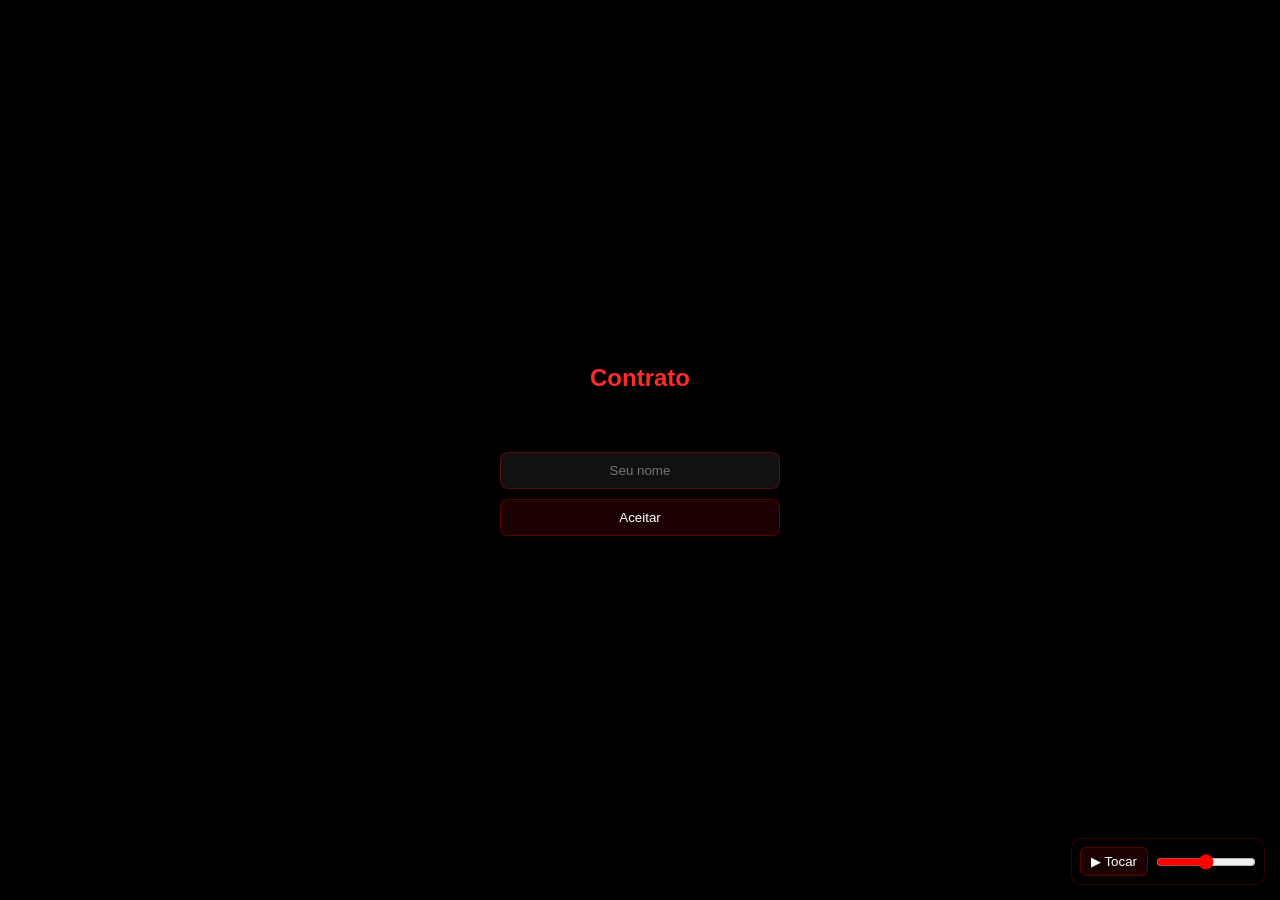
==== index.html @ 6bdeeb8d "Add files via upload" ====
<!DOCTYPE html>
<html lang="pt-br">
<head>
<meta charset="UTF-8">
<meta name="viewport" content="width=device-width, initial-scale=1.0">
<title>kazumiya</title>

<style>
*{
  margin:0;
  padding:0;
  box-sizing:border-box;
  font-family:Arial,sans-serif;
}

body{
  background: radial-gradient(circle at center, #200000 0%, #000 70%);
  color:#fff;
  display:flex;
  justify-content:center;
  align-items:center;
  height:100vh;
  overflow:hidden;
  transition:0.2s;
}

/* 🌫️ FUNDO PULSANDO */
body.pulse{
  background: radial-gradient(circle at center, #300000 0%, #000 70%);
}

/* ✨ PARTICULAS */
.particles{
  position:fixed;
  inset:0;
  pointer-events:none;
  z-index:0;
}

.particles::before,
.particles::after{
  content:"";
  position:absolute;
  width:200%;
  height:200%;
  background-image:radial-gradient(white 1px, transparent 1px);
  background-size:40px 40px;
  opacity:0.05;
  animation:move 70s linear infinite;
}

.particles::after{
  animation-duration:120s;
  opacity:0.03;
}

@keyframes move{
  from{transform:translate(0,0);}
  to{transform:translate(-200px,-200px);}
}

/* 🩸 SANGUE REALISTA */
.blood{
  position:fixed;
  inset:0;
  pointer-events:none;
  z-index:0;
}

.blood span{
  position:absolute;
  top:-80px;
  width:14px;
  height:14px;
  background:radial-gradient(circle, rgba(255,0,0,0.9), rgba(120,0,0,0.2));
  border-radius:50%;
  filter:blur(1px);
  opacity:0.8;
  animation:drip linear infinite;
}

.blood span:nth-child(1){left:12%; animation-duration:7s;}
.blood span:nth-child(2){left:28%; animation-duration:9s;}
.blood span:nth-child(3){left:45%; animation-duration:6s;}
.blood span:nth-child(4){left:62%; animation-duration:8s;}
.blood span:nth-child(5){left:80%; animation-duration:7.5s;}

@keyframes drip{
  0%{
    transform:translateY(-120px) scale(1);
    opacity:0;
  }
  10%{opacity:0.9;}
  80%{opacity:0.6;}
  100%{
    transform:translateY(120vh) scale(1.3);
    opacity:0;
  }
}

/* 🩸 VINHETA SUAVE (BORDAS SUJAS) */
body::before{
  content:"";
  position:fixed;
  inset:0;
  pointer-events:none;
  background:radial-gradient(circle at center, transparent 60%, rgba(0,0,0,0.6) 100%);
}

/* CONTRATO */
.contract-screen{
  position:fixed;
  inset:0;
  background:#000;
  display:flex;
  justify-content:center;
  align-items:center;
  z-index:10;
  text-align:center;
}

.contract-box{width:280px;}

.contract-box h2{
  color:#ff2a2a;
  margin-bottom:10px;
}

.contract-text{
  font-size:0.9rem;
  opacity:.7;
  min-height:40px;
  margin-bottom:10px;
}

.contract-box input{
  width:100%;
  padding:10px;
  background:#111;
  border:1px solid rgba(255,0,0,0.3);
  color:#fff;
  border-radius:8px;
  text-align:center;
  margin-bottom:10px;
}

.contract-box button{
  width:100%;
  padding:10px;
  background:rgba(255,0,0,0.1);
  border:1px solid rgba(255,0,0,0.3);
  color:#fff;
  border-radius:8px;
  cursor:pointer;
}

/* SITE */
.card{
  width:90%;
  max-width:380px;
  background:rgba(0,0,0,0.92);
  border:1px solid rgba(255,0,0,0.25);
  border-radius:18px;
  padding:22px;
  text-align:center;

  opacity:0;
  transform:translateY(10px);
  transition:1s;

  box-shadow:0 0 30px rgba(255,0,0,0.15);
  position:relative;
}

.card.show{
  opacity:1;
  transform:translateY(0);
}

/* AVATAR */
.avatar{
  width:110px;
  height:110px;
  border-radius:50%;
  object-fit:cover;
}

/* 👁️ OLHO */
.eye-container{
  width:45px;
  height:30px;
  margin:14px auto;
  position:relative;
  overflow:hidden;
  border-radius:50%;
  background:rgba(255,255,255,0.03);
  border:1px solid rgba(255,0,0,0.2);
}

.eye-img{
  width:160%;
  height:160%;
  object-fit:cover;
  position:absolute;
  top:-30%;
  left:-30%;
  transition:0.1s;
}

/* TEXTO */
.owner{
  margin-bottom:10px;
  opacity:0.7;
  font-size:1rem;
  letter-spacing:2px;
}

#userName{
  margin-top:10px;
  font-size:1.4rem;
}

.quote{
  margin-top:10px;
  font-size:0.9rem;
  opacity:0.7;
  font-style:italic;
  min-height:40px;
}

.links a{
  display:block;
  margin:8px 0;
  padding:10px;
  background:rgba(255,0,0,0.05);
  border-radius:10px;
  color:#fff;
  text-decoration:none;
}

/* MUSIC */
.music-control{
  position:fixed;
  bottom:15px;
  right:15px;
  display:flex;
  gap:8px;
  align-items:center;
  background:rgba(0,0,0,0.6);
  padding:8px;
  border:1px solid rgba(255,0,0,0.2);
  border-radius:10px;
  z-index:20;
}

.music-control button{
  background:rgba(255,0,0,0.1);
  border:1px solid rgba(255,0,0,0.3);
  color:#fff;
  padding:6px 10px;
  border-radius:6px;
  cursor:pointer;
}

.music-control input{
  width:100px;
  accent-color:red;
}
</style>
</head>

<body>

<!-- PARTICULAS -->
<div class="particles"></div>

<!-- 🩸 SANGUE REALISTA -->
<div class="blood">
  <span></span><span></span><span></span><span></span><span></span>
</div>

<!-- MÚSICA -->
<audio id="bgMusic" loop>
  <source src="musica.mp3" type="audio/mpeg">
</audio>

<div class="music-control">
  <button onclick="toggleMusic()" id="musicBtn">▶ Tocar</button>
  <input type="range" min="0" max="100" value="50" id="volumeControl">
</div>

<!-- CONTRATO -->
<div class="contract-screen" id="contract">
  <div class="contract-box">
    <h2>Contrato</h2>
    <div class="contract-text" id="contractText"></div>
    <input type="text" id="nameInput" placeholder="Seu nome">
    <button onclick="acceptContract()">Aceitar</button>
  </div>
</div>

<!-- SITE -->
<div class="card" id="site">

<img src="makima.jpg" class="avatar">

<h1 class="owner">kazumiya</h1>

<h2 id="userName"></h2>

<div class="eye-container">
  <img src="eye.png" class="eye-img" id="eye">
</div>

<div class="quote" id="quote"></div>

<div class="links">
<a href="https://www.instagram.com/kekepages/" target="_blank">Instagram</a>
<a href="#">Discord: ninhaosama</a>
<a href="https://open.spotify.com/user/31xo2j75ovb73pgbokhoueukzfpy" target="_blank">Spotify</a>
</div>

</div>

<script>

let accepted = false;

/* CONTRATO */
const texts=[
"Digite seu nome.",
"Não minta.",
"Eu já sei quem você é.",
"Assine.",
"Não há volta."
];

let t=0;

setInterval(()=>{
  if(!accepted){
    document.getElementById("contractText").innerText = texts[t];
    t = (t+1)%texts.length;
  }
},2000);

/* MAKIMA */
const quotes=[
"Amor é apenas uma troca.",
"Para mim, todos são iguais.",
"Eu só quero criar um mundo melhor.",
"Você não tem o direito de recusar.",
"Isso não é um pedido."
];

function acceptContract(){
  if(accepted) return;

  const name = document.getElementById("nameInput").value.trim();
  if(!name) return;

  accepted = true;

  document.getElementById("contract").style.opacity = 0;

  setTimeout(()=>{
    document.getElementById("contract").style.display = "none";
    document.getElementById("site").classList.add("show");
  },800);

  showUser(name);
}

/* NOME + FRASES */
function showUser(name){
  const userName = document.getElementById("userName");
  const quote = document.getElementById("quote");

  userName.textContent = "";
  quote.textContent = "";

  let i = 0;

  function typeName(){
    if(i < name.length){
      userName.textContent += name[i];
      i++;
      setTimeout(typeName,80);
    } else {
      showQuotes();
    }
  }

  function showQuotes(){
    let q = 0;

    function nextQuote(){
      quote.textContent = quotes[q];
      q = (q + 1) % quotes.length;
      setTimeout(nextQuote, 2500);
    }

    nextQuote();
  }

  typeName();
}

/* OLHO */
const eye = document.getElementById("eye");

let mouseX = 0, mouseY = 0;
let currentX = 0, currentY = 0;

document.addEventListener("mousemove",(e)=>{
  mouseX = (e.clientX/window.innerWidth - 0.5) * 15;
  mouseY = (e.clientY/window.innerHeight - 0.5) * 15;
});

function animate(){
  currentX += (mouseX - currentX) * 0.08;
  currentY += (mouseY - currentY) * 0.08;

  eye.style.transform = `translate(${currentX}px, ${currentY}px)`;

  requestAnimationFrame(animate);
}

animate();

/* MÚSICA */
const music = document.getElementById("bgMusic");
const btn = document.getElementById("musicBtn");
const volume = document.getElementById("volumeControl");

music.volume = 0.5;

function toggleMusic(){
  if(music.paused){
    music.play();
    btn.textContent = "⏸ Pausar";
  } else {
    music.pause();
    btn.textContent = "▶ Tocar";
  }
}

volume.addEventListener("input",()=>{
  music.volume = volume.value / 100;
});

window.addEventListener("click",()=>{
  music.play().catch(()=>{});
}, { once:true });

</script>

</body>
</html>
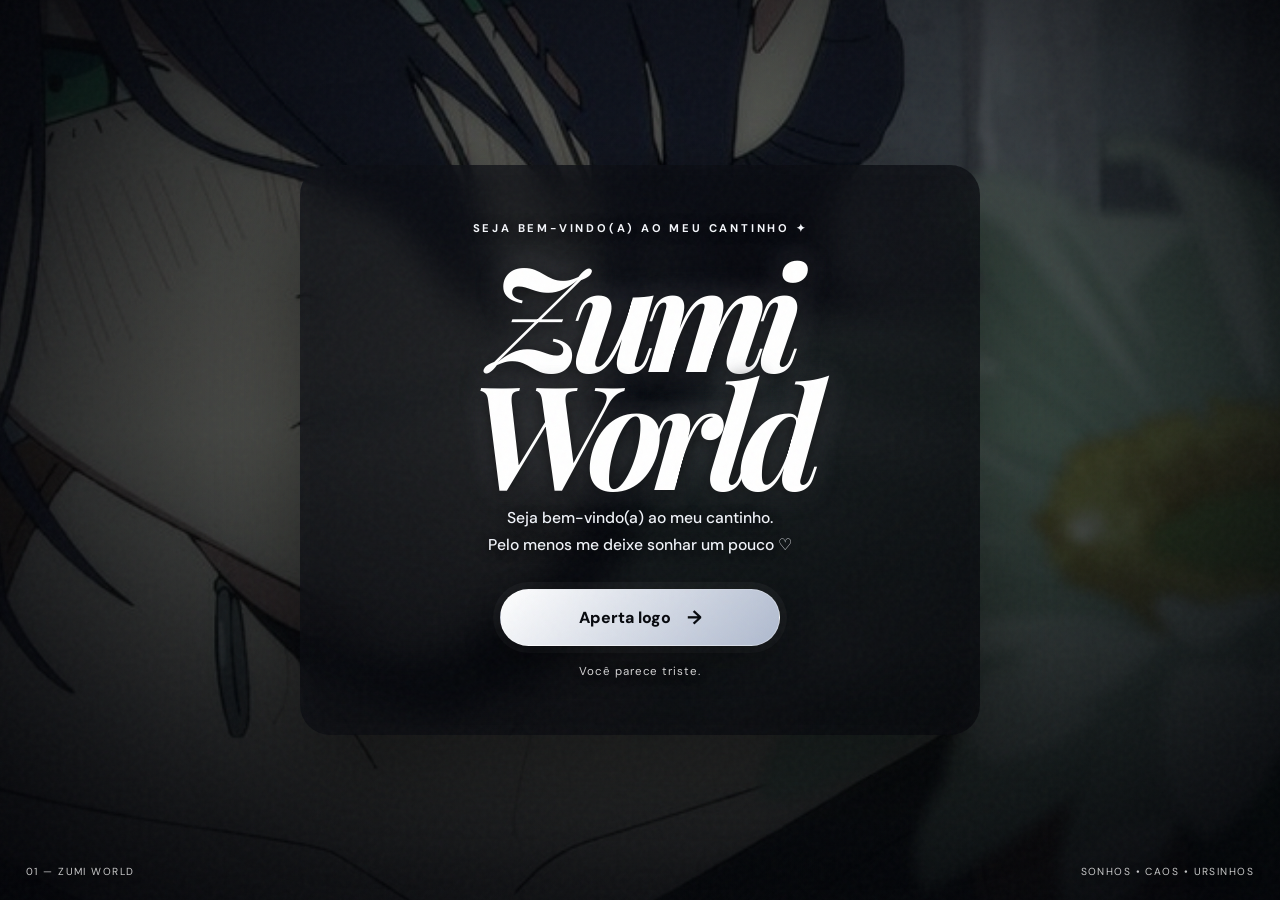
==== commit 25116f6c: "Add files via upload" ====
--- a/index.html
+++ b/index.html
@@ -1,459 +1,68 @@
-<!DOCTYPE html>
-<html lang="pt-br">
-<head>
-<meta charset="UTF-8">
-<meta name="viewport" content="width=device-width, initial-scale=1.0">
-<title>kazumiya</title>
-
-<style>
-*{
-  margin:0;
-  padding:0;
-  box-sizing:border-box;
-  font-family:Arial,sans-serif;
-}
-
-body{
-  background: radial-gradient(circle at center, #200000 0%, #000 70%);
-  color:#fff;
-  display:flex;
-  justify-content:center;
-  align-items:center;
-  height:100vh;
-  overflow:hidden;
-  transition:0.2s;
-}
-
-/* 🌫️ FUNDO PULSANDO */
-body.pulse{
-  background: radial-gradient(circle at center, #300000 0%, #000 70%);
-}
-
-/* ✨ PARTICULAS */
-.particles{
-  position:fixed;
-  inset:0;
-  pointer-events:none;
-  z-index:0;
-}
-
-.particles::before,
-.particles::after{
-  content:"";
-  position:absolute;
-  width:200%;
-  height:200%;
-  background-image:radial-gradient(white 1px, transparent 1px);
-  background-size:40px 40px;
-  opacity:0.05;
-  animation:move 70s linear infinite;
-}
-
-.particles::after{
-  animation-duration:120s;
-  opacity:0.03;
-}
-
-@keyframes move{
-  from{transform:translate(0,0);}
-  to{transform:translate(-200px,-200px);}
-}
-
-/* 🩸 SANGUE REALISTA */
-.blood{
-  position:fixed;
-  inset:0;
-  pointer-events:none;
-  z-index:0;
-}
-
-.blood span{
-  position:absolute;
-  top:-80px;
-  width:14px;
-  height:14px;
-  background:radial-gradient(circle, rgba(255,0,0,0.9), rgba(120,0,0,0.2));
-  border-radius:50%;
-  filter:blur(1px);
-  opacity:0.8;
-  animation:drip linear infinite;
-}
-
-.blood span:nth-child(1){left:12%; animation-duration:7s;}
-.blood span:nth-child(2){left:28%; animation-duration:9s;}
-.blood span:nth-child(3){left:45%; animation-duration:6s;}
-.blood span:nth-child(4){left:62%; animation-duration:8s;}
-.blood span:nth-child(5){left:80%; animation-duration:7.5s;}
-
-@keyframes drip{
-  0%{
-    transform:translateY(-120px) scale(1);
-    opacity:0;
-  }
-  10%{opacity:0.9;}
-  80%{opacity:0.6;}
-  100%{
-    transform:translateY(120vh) scale(1.3);
-    opacity:0;
-  }
-}
-
-/* 🩸 VINHETA SUAVE (BORDAS SUJAS) */
-body::before{
-  content:"";
-  position:fixed;
-  inset:0;
-  pointer-events:none;
-  background:radial-gradient(circle at center, transparent 60%, rgba(0,0,0,0.6) 100%);
-}
-
-/* CONTRATO */
-.contract-screen{
-  position:fixed;
-  inset:0;
-  background:#000;
-  display:flex;
-  justify-content:center;
-  align-items:center;
-  z-index:10;
-  text-align:center;
-}
-
-.contract-box{width:280px;}
-
-.contract-box h2{
-  color:#ff2a2a;
-  margin-bottom:10px;
-}
-
-.contract-text{
-  font-size:0.9rem;
-  opacity:.7;
-  min-height:40px;
-  margin-bottom:10px;
-}
-
-.contract-box input{
-  width:100%;
-  padding:10px;
-  background:#111;
-  border:1px solid rgba(255,0,0,0.3);
-  color:#fff;
-  border-radius:8px;
-  text-align:center;
-  margin-bottom:10px;
-}
-
-.contract-box button{
-  width:100%;
-  padding:10px;
-  background:rgba(255,0,0,0.1);
-  border:1px solid rgba(255,0,0,0.3);
-  color:#fff;
-  border-radius:8px;
-  cursor:pointer;
-}
-
-/* SITE */
-.card{
-  width:90%;
-  max-width:380px;
-  background:rgba(0,0,0,0.92);
-  border:1px solid rgba(255,0,0,0.25);
-  border-radius:18px;
-  padding:22px;
-  text-align:center;
-
-  opacity:0;
-  transform:translateY(10px);
-  transition:1s;
-
-  box-shadow:0 0 30px rgba(255,0,0,0.15);
-  position:relative;
-}
-
-.card.show{
-  opacity:1;
-  transform:translateY(0);
-}
-
-/* AVATAR */
-.avatar{
-  width:110px;
-  height:110px;
-  border-radius:50%;
-  object-fit:cover;
-}
-
-/* 👁️ OLHO */
-.eye-container{
-  width:45px;
-  height:30px;
-  margin:14px auto;
-  position:relative;
-  overflow:hidden;
-  border-radius:50%;
-  background:rgba(255,255,255,0.03);
-  border:1px solid rgba(255,0,0,0.2);
-}
-
-.eye-img{
-  width:160%;
-  height:160%;
-  object-fit:cover;
-  position:absolute;
-  top:-30%;
-  left:-30%;
-  transition:0.1s;
-}
-
-/* TEXTO */
-.owner{
-  margin-bottom:10px;
-  opacity:0.7;
-  font-size:1rem;
-  letter-spacing:2px;
-}
-
-#userName{
-  margin-top:10px;
-  font-size:1.4rem;
-}
-
-.quote{
-  margin-top:10px;
-  font-size:0.9rem;
-  opacity:0.7;
-  font-style:italic;
-  min-height:40px;
-}
-
-.links a{
-  display:block;
-  margin:8px 0;
-  padding:10px;
-  background:rgba(255,0,0,0.05);
-  border-radius:10px;
-  color:#fff;
-  text-decoration:none;
-}
-
-/* MUSIC */
-.music-control{
-  position:fixed;
-  bottom:15px;
-  right:15px;
-  display:flex;
-  gap:8px;
-  align-items:center;
-  background:rgba(0,0,0,0.6);
-  padding:8px;
-  border:1px solid rgba(255,0,0,0.2);
-  border-radius:10px;
-  z-index:20;
-}
-
-.music-control button{
-  background:rgba(255,0,0,0.1);
-  border:1px solid rgba(255,0,0,0.3);
-  color:#fff;
-  padding:6px 10px;
-  border-radius:6px;
-  cursor:pointer;
-}
-
-.music-control input{
-  width:100px;
-  accent-color:red;
-}
-</style>
-</head>
-
-<body>
-
-<!-- PARTICULAS -->
-<div class="particles"></div>
-
-<!-- 🩸 SANGUE REALISTA -->
-<div class="blood">
-  <span></span><span></span><span></span><span></span><span></span>
-</div>
-
-<!-- MÚSICA -->
-<audio id="bgMusic" loop>
-  <source src="musica.mp3" type="audio/mpeg">
-</audio>
-
-<div class="music-control">
-  <button onclick="toggleMusic()" id="musicBtn">▶ Tocar</button>
-  <input type="range" min="0" max="100" value="50" id="volumeControl">
-</div>
-
-<!-- CONTRATO -->
-<div class="contract-screen" id="contract">
-  <div class="contract-box">
-    <h2>Contrato</h2>
-    <div class="contract-text" id="contractText"></div>
-    <input type="text" id="nameInput" placeholder="Seu nome">
-    <button onclick="acceptContract()">Aceitar</button>
-  </div>
-</div>
-
-<!-- SITE -->
-<div class="card" id="site">
-
-<img src="makima.jpg" class="avatar">
-
-<h1 class="owner">kazumiya</h1>
-
-<h2 id="userName"></h2>
-
-<div class="eye-container">
-  <img src="eye.png" class="eye-img" id="eye">
-</div>
-
-<div class="quote" id="quote"></div>
-
-<div class="links">
-<a href="https://www.instagram.com/kekepages/" target="_blank">Instagram</a>
-<a href="#">Discord: ninhaosama</a>
-<a href="https://open.spotify.com/user/31xo2j75ovb73pgbokhoueukzfpy" target="_blank">Spotify</a>
-</div>
-
-</div>
-
-<script>
-
-let accepted = false;
-
-/* CONTRATO */
-const texts=[
-"Digite seu nome.",
-"Não minta.",
-"Eu já sei quem você é.",
-"Assine.",
-"Não há volta."
-];
-
-let t=0;
-
-setInterval(()=>{
-  if(!accepted){
-    document.getElementById("contractText").innerText = texts[t];
-    t = (t+1)%texts.length;
-  }
-},2000);
-
-/* MAKIMA */
-const quotes=[
-"Amor é apenas uma troca.",
-"Para mim, todos são iguais.",
-"Eu só quero criar um mundo melhor.",
-"Você não tem o direito de recusar.",
-"Isso não é um pedido."
-];
-
-function acceptContract(){
-  if(accepted) return;
-
-  const name = document.getElementById("nameInput").value.trim();
-  if(!name) return;
-
-  accepted = true;
-
-  document.getElementById("contract").style.opacity = 0;
-
-  setTimeout(()=>{
-    document.getElementById("contract").style.display = "none";
-    document.getElementById("site").classList.add("show");
-  },800);
-
-  showUser(name);
-}
-
-/* NOME + FRASES */
-function showUser(name){
-  const userName = document.getElementById("userName");
-  const quote = document.getElementById("quote");
-
-  userName.textContent = "";
-  quote.textContent = "";
-
-  let i = 0;
-
-  function typeName(){
-    if(i < name.length){
-      userName.textContent += name[i];
-      i++;
-      setTimeout(typeName,80);
-    } else {
-      showQuotes();
-    }
-  }
-
-  function showQuotes(){
-    let q = 0;
-
-    function nextQuote(){
-      quote.textContent = quotes[q];
-      q = (q + 1) % quotes.length;
-      setTimeout(nextQuote, 2500);
-    }
-
-    nextQuote();
-  }
-
-  typeName();
-}
-
-/* OLHO */
-const eye = document.getElementById("eye");
-
-let mouseX = 0, mouseY = 0;
-let currentX = 0, currentY = 0;
-
-document.addEventListener("mousemove",(e)=>{
-  mouseX = (e.clientX/window.innerWidth - 0.5) * 15;
-  mouseY = (e.clientY/window.innerHeight - 0.5) * 15;
-});
-
-function animate(){
-  currentX += (mouseX - currentX) * 0.08;
-  currentY += (mouseY - currentY) * 0.08;
-
-  eye.style.transform = `translate(${currentX}px, ${currentY}px)`;
-
-  requestAnimationFrame(animate);
-}
-
-animate();
-
-/* MÚSICA */
-const music = document.getElementById("bgMusic");
-const btn = document.getElementById("musicBtn");
-const volume = document.getElementById("volumeControl");
-
-music.volume = 0.5;
-
-function toggleMusic(){
-  if(music.paused){
-    music.play();
-    btn.textContent = "⏸ Pausar";
-  } else {
-    music.pause();
-    btn.textContent = "▶ Tocar";
-  }
-}
-
-volume.addEventListener("input",()=>{
-  music.volume = volume.value / 100;
-});
-
-window.addEventListener("click",()=>{
-  music.play().catch(()=>{});
-}, { once:true });
-
-</script>
-
-</body>
-</html>+<!DOCTYPE html>
+<html lang="pt-BR">
+<head>
+  <meta charset="UTF-8">
+  <meta name="viewport" content="width=device-width, initial-scale=1.0">
+  <meta
+    name="description"
+    content="Entrada para o cantinho pessoal de Kazumiya."
+  >
+  <title>Zumi World — entrar</title>
+
+  <link rel="preconnect" href="https://fonts.googleapis.com">
+  <link rel="preconnect" href="https://fonts.gstatic.com" crossorigin>
+  <link
+    href="https://fonts.googleapis.com/css2?family=DM+Sans:wght@400;500;600;700&family=Playfair+Display:ital,wght@0,700;1,700&display=swap"
+    rel="stylesheet"
+  >
+
+  <link rel="stylesheet" href="intro.css">
+</head>
+
+<body>
+  <video
+    class="intro-video"
+    autoplay
+    muted
+    loop
+    playsinline
+    preload="metadata"
+    poster="assets/intro-poster.png"
+    aria-hidden="true"
+  >
+    <source src="assets/intro-bg.mp4" type="video/mp4">
+  </video>
+  <div class="intro-vignette" aria-hidden="true"></div>
+  <div class="intro-grain" aria-hidden="true"></div>
+  <div class="intro-particles" id="intro-particles" aria-hidden="true"></div>
+
+  <main class="intro-shell">
+    <section class="intro-card">
+      <p class="intro-kicker">SEJA BEM-VINDO(A) AO MEU CANTINHO ✦</p>
+
+      <h1>
+        Zumi <span>World</span>
+      </h1>
+
+      <p class="intro-text">
+        Seja bem-vindo(a) ao meu cantinho.<br>
+        Pelo menos me deixe sonhar um pouco ♡
+      </p>
+
+      <a class="enter-button" href="home.html">
+        <span>Aperta logo</span>
+        <b>→</b>
+      </a>
+
+      <p class="intro-note">
+        Você parece triste.
+      </p>
+    </section>
+
+    <div class="corner-text corner-left">01 — zumi world</div>
+    <div class="corner-text corner-right">sonhos • caos • ursinhos</div>
+  </main>
+
+  <script src="intro.js"></script>
+</body>
+</html>
--- a/intro.css
+++ b/intro.css
@@ -0,0 +1,296 @@
+\
+:root {
+  --white: #ffffff;
+  --silver: #eef3ff;
+  --muted: #d9e0ec;
+  --line: rgba(255, 255, 255, 0.16);
+}
+
+* {
+  box-sizing: border-box;
+}
+
+html,
+body {
+  min-height: 100%;
+}
+
+body {
+  margin: 0;
+  overflow: hidden;
+  color: var(--white);
+  font-family: "DM Sans", sans-serif;
+  background: #08090d;
+}
+
+.intro-video,
+.intro-vignette,
+.intro-grain,
+.intro-particles {
+  position: fixed;
+  inset: 0;
+}
+
+.intro-video {
+  z-index: -4;
+  width: 100%;
+  height: 100%;
+  object-fit: cover;
+  object-position: center;
+  filter: grayscale(0.12) saturate(0.78) contrast(1.05) brightness(0.72);
+  transform: scale(1.015);
+  background:
+    #08090d
+    url("assets/intro-poster.png")
+    center / cover
+    no-repeat;
+}
+
+.intro-vignette {
+  z-index: -3;
+  background:
+    radial-gradient(circle at center, transparent 16%, rgba(3, 4, 8, 0.58) 70%, rgba(3, 4, 8, 0.94)),
+    linear-gradient(to top, rgba(3, 4, 8, 0.8), rgba(3, 4, 8, 0.12) 52%);
+}
+
+.intro-grain {
+  z-index: 20;
+  pointer-events: none;
+  opacity: 0.045;
+  background-image: url("data:image/svg+xml,%3Csvg viewBox='0 0 180 180' xmlns='http://www.w3.org/2000/svg'%3E%3Cfilter id='n'%3E%3CfeTurbulence type='fractalNoise' baseFrequency='.93' numOctaves='4' stitchTiles='stitch'/%3E%3C/filter%3E%3Crect width='100%25' height='100%25' filter='url(%23n)' opacity='.7'/%3E%3C/svg%3E");
+}
+
+.intro-particles {
+  z-index: -1;
+  overflow: hidden;
+  pointer-events: none;
+}
+
+.intro-particle {
+  position: absolute;
+  top: -20px;
+  left: var(--x);
+  width: var(--size);
+  height: var(--size);
+  border-radius: 50%;
+  background: rgba(255, 255, 255, var(--opacity));
+  box-shadow:
+    0 0 10px rgba(255, 255, 255, 0.8),
+    0 0 22px rgba(211, 222, 245, 0.3);
+  animation:
+    fall var(--duration) linear var(--delay) infinite,
+    glow 2s ease-in-out var(--delay) infinite alternate;
+}
+
+@keyframes fall {
+  from {
+    transform: translate3d(0, -5vh, 0);
+  }
+  to {
+    transform: translate3d(var(--drift), 112vh, 0);
+  }
+}
+
+@keyframes glow {
+  from { opacity: 0.18; }
+  to { opacity: 1; }
+}
+
+.intro-shell {
+  position: relative;
+  min-height: 100vh;
+  padding: 32px;
+  display: grid;
+  place-items: center;
+}
+
+.intro-card {
+  width: min(680px, 100%);
+  padding: 56px 38px;
+  border: 1px solid var(--line);
+  border-radius: 30px;
+  text-align: center;
+  background:
+    linear-gradient(145deg, rgba(10, 12, 18, 0.74), rgba(4, 5, 9, 0.84));
+  box-shadow:
+    0 35px 100px rgba(0, 0, 0, 0.55),
+    inset 0 0 45px rgba(255, 255, 255, 0.025);
+  backdrop-filter: blur(16px);
+  animation: card-enter 1.1s cubic-bezier(.2, .8, .2, 1) both;
+}
+
+@keyframes card-enter {
+  from {
+    opacity: 0;
+    transform: translateY(20px) scale(0.98);
+  }
+  to {
+    opacity: 1;
+    transform: translateY(0) scale(1);
+  }
+}
+
+.intro-kicker {
+  margin: 0;
+  color: var(--silver);
+  font-size: 0.7rem;
+  font-weight: 700;
+  letter-spacing: 0.25em;
+}
+
+h1 {
+  margin: 18px 0 16px;
+  font-family: "Playfair Display", serif;
+  font-size: clamp(4.8rem, 13vw, 9rem);
+  font-style: italic;
+  line-height: 0.82;
+  letter-spacing: -0.08em;
+  text-shadow: 0 0 34px rgba(255, 255, 255, 0.1);
+}
+
+h1 span {
+  color: var(--silver);
+}
+
+.intro-text {
+  margin: 0 auto;
+  color: var(--muted);
+  font-size: 0.98rem;
+  line-height: 1.7;
+}
+
+.enter-button {
+  width: min(280px, 100%);
+  margin: 30px auto 0;
+  padding: 15px 18px;
+  border: 1px solid rgba(255, 255, 255, 0.3);
+  border-radius: 999px;
+  display: flex;
+  align-items: center;
+  justify-content: center;
+  gap: 16px;
+  color: #0b0d13;
+  background: linear-gradient(135deg, #ffffff, #aeb9ce);
+  box-shadow:
+    0 14px 35px rgba(0, 0, 0, 0.35),
+    0 0 0 7px rgba(255, 255, 255, 0.035);
+  font-weight: 800;
+  text-decoration: none;
+  transition: 0.3s ease;
+}
+
+.enter-button:hover {
+  transform: translateY(-4px) scale(1.02);
+  box-shadow:
+    0 18px 42px rgba(0, 0, 0, 0.4),
+    0 0 30px rgba(255, 255, 255, 0.18);
+}
+
+.enter-button b {
+  font-size: 1.2rem;
+}
+
+.intro-note {
+  margin: 18px 0 0;
+  color: rgba(255, 255, 255, 0.48);
+  font-size: 0.72rem;
+  letter-spacing: 0.08em;
+}
+
+.corner-text {
+  position: fixed;
+  bottom: 22px;
+  color: rgba(255, 255, 255, 0.42);
+  font-size: 0.64rem;
+  letter-spacing: 0.14em;
+  text-transform: uppercase;
+}
+
+.corner-left {
+  left: 26px;
+}
+
+.corner-right {
+  right: 26px;
+}
+
+@media (max-width: 600px) {
+  .intro-shell {
+    padding: 16px;
+  }
+
+  .intro-card {
+    padding: 44px 22px;
+    border-radius: 24px;
+  }
+
+  h1 {
+    font-size: 4.6rem;
+  }
+
+  .corner-text {
+    display: none;
+  }
+}
+
+@media (prefers-reduced-motion: reduce) {
+  .intro-card,
+  .intro-particle {
+    animation: none !important;
+  }
+
+  .intro-video {
+    transform: none;
+  }
+}
+
+
+@media (orientation: portrait) {
+  .intro-video {
+    object-position: 48% center;
+  }
+}
+
+
+/* Texto mais claro e legível na introdução */
+.intro-kicker {
+  color: #f5f7fc;
+  text-shadow:
+    0 1px 12px rgba(0, 0, 0, 0.95),
+    0 0 18px rgba(255, 255, 255, 0.18);
+}
+
+h1,
+h1 span {
+  color: #ffffff;
+  text-shadow:
+    0 3px 22px rgba(0, 0, 0, 0.95),
+    0 0 30px rgba(225, 235, 255, 0.28);
+}
+
+.intro-text {
+  color: #f0f3f9;
+  font-weight: 500;
+  text-shadow:
+    0 2px 12px rgba(0, 0, 0, 0.95),
+    0 0 15px rgba(255, 255, 255, 0.08);
+}
+
+.intro-note {
+  color: rgba(255, 255, 255, 0.82);
+  text-shadow: 0 2px 10px rgba(0, 0, 0, 0.95);
+}
+
+.corner-text {
+  color: rgba(255, 255, 255, 0.78);
+  text-shadow: 0 2px 10px rgba(0, 0, 0, 0.95);
+}
+
+.enter-button {
+  color: #07090e;
+}
+
+.enter-button span,
+.enter-button b {
+  color: #07090e;
+}
